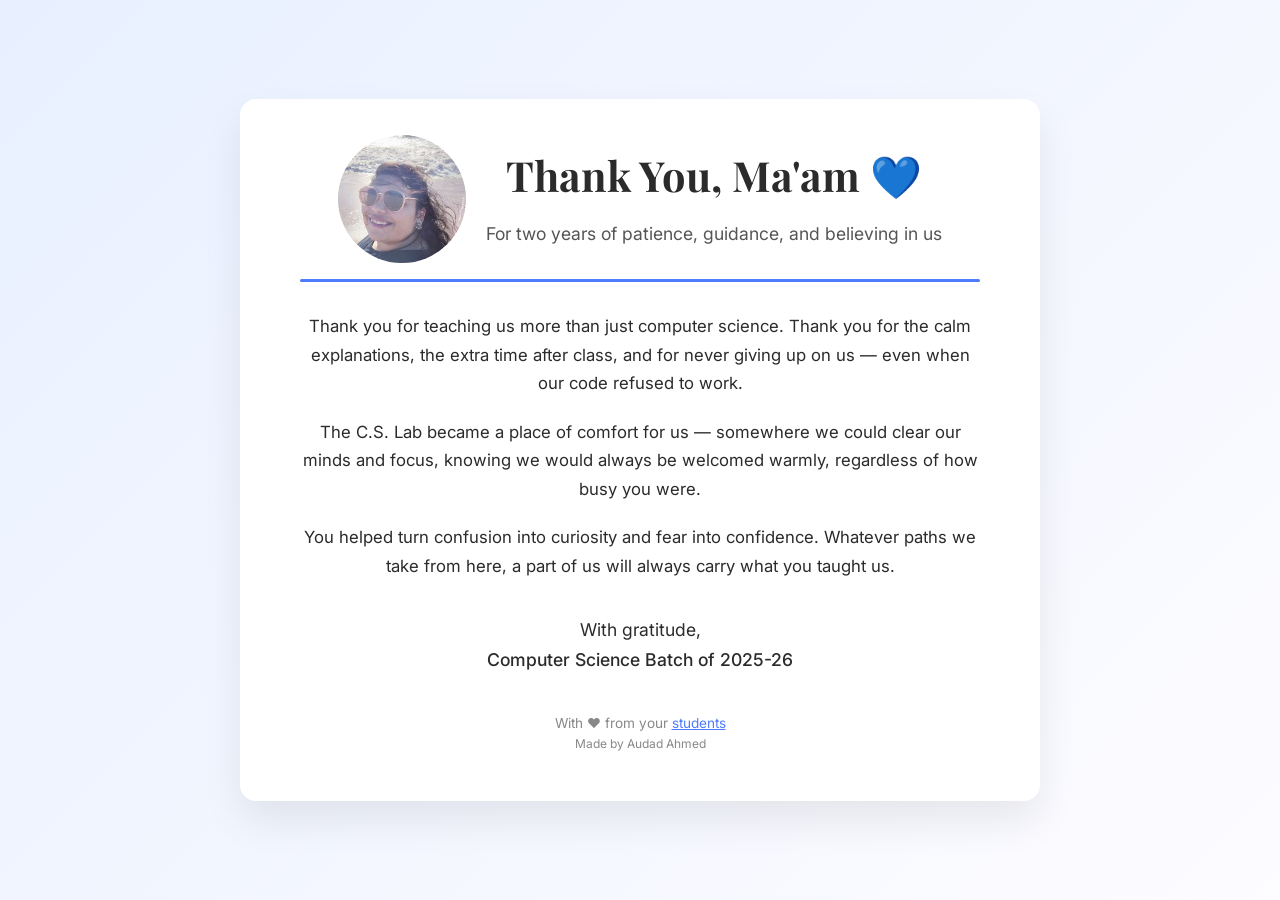
==== thank_you/index.html @ ca9daaaa "Added thank_you (Payal ma'am's card)" ====
<!doctype html>
<html lang="en">
  <head>
    <meta charset="UTF-8" />
    <meta name="viewport" content="width=device-width, initial-scale=1.0" />
    <title>Thank You!</title>

    <!-- Google Font -->
    <link
      href="https://fonts.googleapis.com/css2?family=Playfair+Display:wght@400;600&family=Inter:wght@300;400;500&display=swap"
      rel="stylesheet"
    />

    <link rel="stylesheet" href="styles.css" />
    <script src="script.js"></script>
  </head>
  <body>
    <div class="card">
      <div class="top-greeter">
        <img src="images/teacher.jpeg" />
        <div style="flex-direction: row">
          <h1>Thank You, Ma'am 💙</h1>
          <p class="subtitle">
            For two years of patience, guidance, and believing in us
          </p>
        </div>
      </div>

      <div class="divider"></div>

      <p>
        Thank you for teaching us more than just computer science. Thank you for
        the calm explanations, the extra time after class, and for never giving
        up on us — even when our code refused to work.
      </p>

      <p>
        The C.S. Lab became a place of comfort for us — somewhere we could clear
        our minds and focus, knowing we would always be welcomed warmly,
        regardless of how busy you were.
      </p>

      <p>
        You helped turn confusion into curiosity and fear into confidence.
        Whatever paths we take from here, a part of us will always carry what
        you taught us.
      </p>

      <p class="signoff">
        With gratitude,<br />
        <span>Computer Science Batch of 2025-26</span>
      </p>

      <footer>
        With ❤️ from your
        <span class="tooltip-container">
          <span class="tooltip-trigger">students</span>

          <div class="tooltip-box" id="students-box"></div>
        </span>
        <div style="margin-top: 5px; font-size: 0.75rem">
          Made by Audad Ahmed
        </div>
      </footer>
    </div>
  </body>
</html>
---- thank_you/styles.css ----
* {
  box-sizing: border-box;
}

body {
  margin: 0;
  padding: 0;
  min-height: 100vh;

  display: flex;
  justify-content: center;
  align-items: center;

  background: linear-gradient(135deg, #e8f0ff, #fdfcff);
  font-family: 'Inter', sans-serif;
  color: #2b2b2b;
}

.card {
  background: white;
  max-width: 800px;
  padding: 50px 60px;
  margin: 20px;

  border-radius: 16px;
  box-shadow: 0 20px 40px rgba(0, 0, 0, 0.08);

  text-align: center;
}

h1 {
  font-family: 'Playfair Display', serif;
  font-size: 2.6rem;
  margin-bottom: 10px;
}

.subtitle {
  font-size: 1.1rem;
  color: #555;
  margin-bottom: 30px;
}

.divider {
  /* width: 300px; */
  height: 3px;
  background: #4f7cff;
  margin: 0 auto 30px;
  border-radius: 2px;
}

p {
  font-size: 1.05rem;
  line-height: 1.7;
  margin-bottom: 20px;
}

.signoff {
  margin-top: 35px;
  font-size: 1.1rem;
}

.signoff span {
  font-weight: 500;
}

footer {
  margin-top: 40px;
  font-size: 0.85rem;
  color: #888;
}

.tooltip-container {
  position: relative;
  display: inline-block;
}

.tooltip-trigger {
  color: #4f7cff;
  cursor: pointer;
  text-decoration: underline;
}

.tooltip-box {
  position: absolute;
  bottom: 130%;
  left: 50%;
  transform: translateX(-50%);

  background: white;
  padding: 15px;
  border-radius: 12px;
  box-shadow: 0 15px 35px rgba(0, 0, 0, 0.15);

  display: grid;
  grid-template-rows: repeat(3, auto);
  grid-template-columns: repeat(5, 1fr);
  gap: 25px;

  opacity: 0;
  pointer-events: none;
  transition: opacity 0.25s ease;

  /* width: 260px; */
  z-index: 10;
}

.tooltip-container:hover .tooltip-box {
  opacity: 1;
  pointer-events: auto;
}

.student {
  display: flex;
  gap: 8px;
  text-align: center;
  align-items: center;
  font-size: 0.75rem;
  width: 120px;
}

.student img {
  width: 64px;
  height: 64px;
  border-radius: 50%;
  object-fit: cover;
}

.top-greeter {
  display: flex;
  align-items: center;
  justify-content: center;
  gap: 20px;
  margin-top: -30px;
}

.top-greeter img {
  height: 128px;
  width: 128px;
  border-radius: 50%;
}
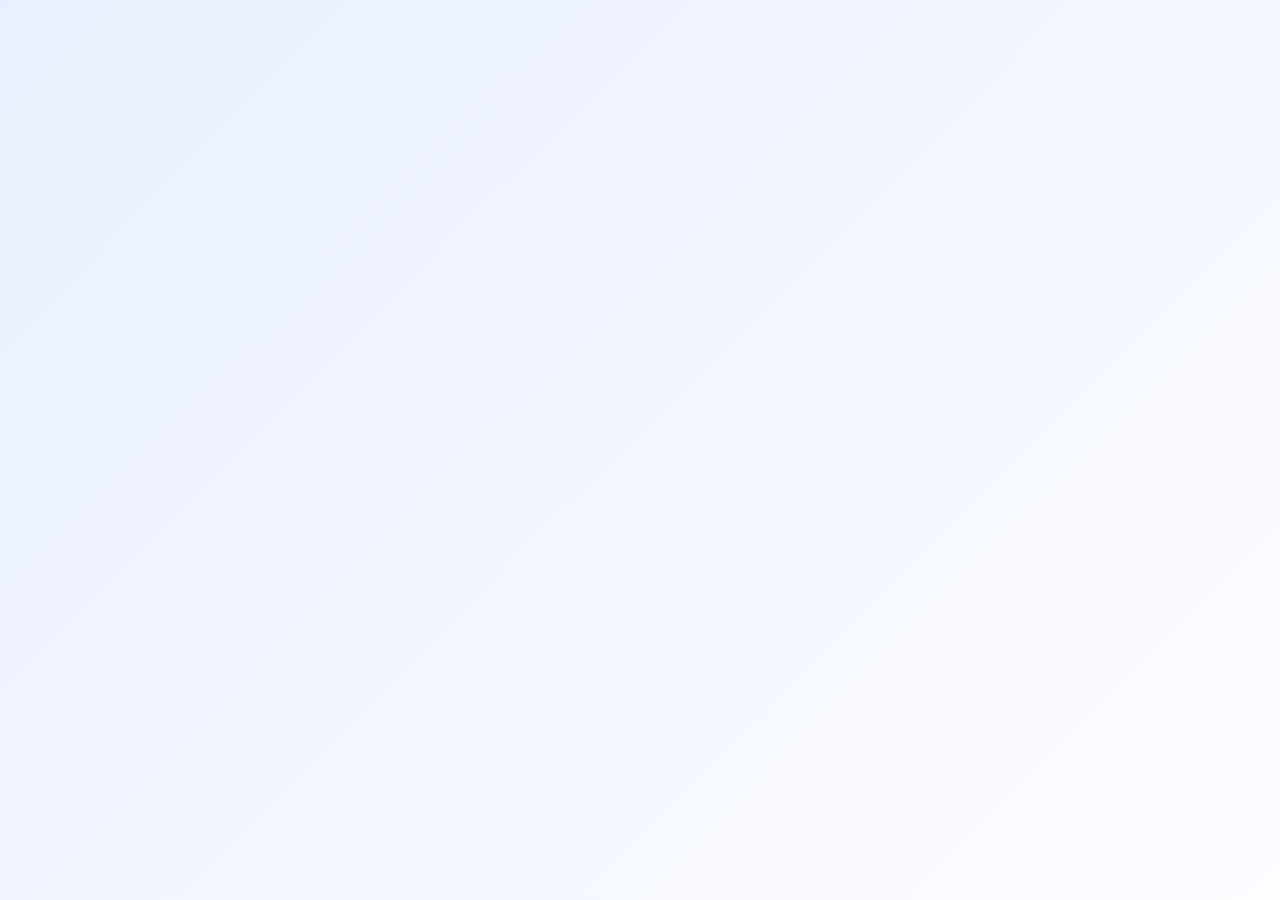
==== commit 086b14c5: "Added manim animation by Mr. Husain" ====
--- a/thank_you/index.html
+++ b/thank_you/index.html
@@ -3,6 +3,7 @@
   <head>
     <meta charset="UTF-8" />
     <meta name="viewport" content="width=device-width, initial-scale=1.0" />
+    <!-- <link rel="icon" href="./favicon.ico" /> -->
     <title>Thank You!</title>
 
     <!-- Google Font -->
@@ -15,9 +16,16 @@
     <script src="script.js"></script>
   </head>
   <body>
+    <div class="animation-container">
+      <video autoplay playsinline class="animation">
+        <source src="media/FarewellAni.mp4" type="video/mp4" />
+        Your browser does not support the video tag.
+      </video>
+    </div>
+
     <div class="card">
       <div class="top-greeter">
-        <img src="images/teacher.jpeg" />
+        <img src="media/teacher.jpeg" />
         <div style="flex-direction: row">
           <h1>Thank You, Ma'am 💙</h1>
           <p class="subtitle">
@@ -48,7 +56,7 @@
 
       <p class="signoff">
         With gratitude,<br />
-        <span>Computer Science Batch of 2025-26</span>
+        <span>Computer Science Batch of 2024-26</span>
       </p>
 
       <footer>
@@ -59,7 +67,10 @@
           <div class="tooltip-box" id="students-box"></div>
         </span>
         <div style="margin-top: 5px; font-size: 0.75rem">
-          Made by Audad Ahmed
+          Manim Animation by Taha Husain
+        </div>
+        <div style="margin-top: 5px; font-size: 0.75rem">
+          Webpage by Audad Ahmed
         </div>
       </footer>
     </div>
--- a/thank_you/styles.css
+++ b/thank_you/styles.css
@@ -18,7 +18,7 @@
 
 .card {
   background: white;
-  max-width: 800px;
+  max-width: 900px;
   padding: 50px 60px;
   margin: 20px;
 
@@ -26,6 +26,15 @@
   box-shadow: 0 20px 40px rgba(0, 0, 0, 0.08);
 
   text-align: center;
+
+  opacity: 0;
+  visibility: hidden;
+  /* transition: opacity 0.8s ease; */
+}
+
+.card.show {
+  opacity: 1;
+  visibility: visible;
 }
 
 h1 {
@@ -138,3 +147,20 @@
   width: 128px;
   border-radius: 50%;
 }
+
+.animation-container {
+  position: fixed;
+  inset: 0;
+  transition: opacity 0.8s ease, transform 0.8s ease;
+}
+
+.animation-container.fade-out {
+  opacity: 0;
+  transform: scale(1.1);
+}
+
+.animation {
+  height: 100%;
+  width: 100%;
+  object-fit: cover;
+}
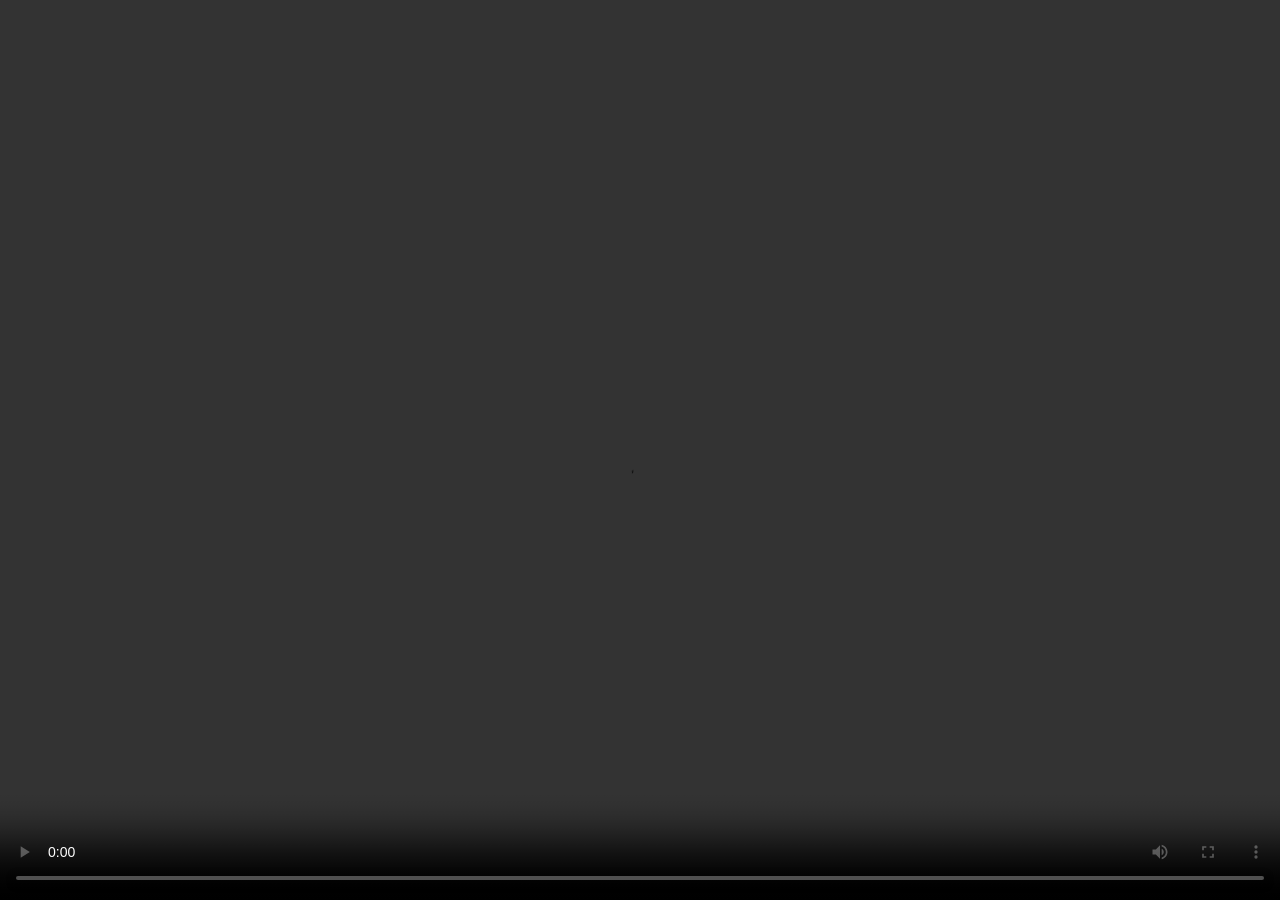
==== commit 45b105c2: "Fixed favicon not showing up" ====
--- a/thank_you/index.html
+++ b/thank_you/index.html
@@ -3,10 +3,9 @@
   <head>
     <meta charset="UTF-8" />
     <meta name="viewport" content="width=device-width, initial-scale=1.0" />
-    <!-- <link rel="icon" href="./favicon.ico" /> -->
+    <link rel="icon" href="favicon.ico" type="image/x-icon" />
     <title>Thank You!</title>
 
-    <!-- Google Font -->
     <link
       href="https://fonts.googleapis.com/css2?family=Playfair+Display:wght@400;600&family=Inter:wght@300;400;500&display=swap"
       rel="stylesheet"
@@ -17,7 +16,7 @@
   </head>
   <body>
     <div class="animation-container">
-      <video autoplay playsinline class="animation">
+      <video controls class="animation">
         <source src="media/FarewellAni.mp4" type="video/mp4" />
         Your browser does not support the video tag.
       </video>
